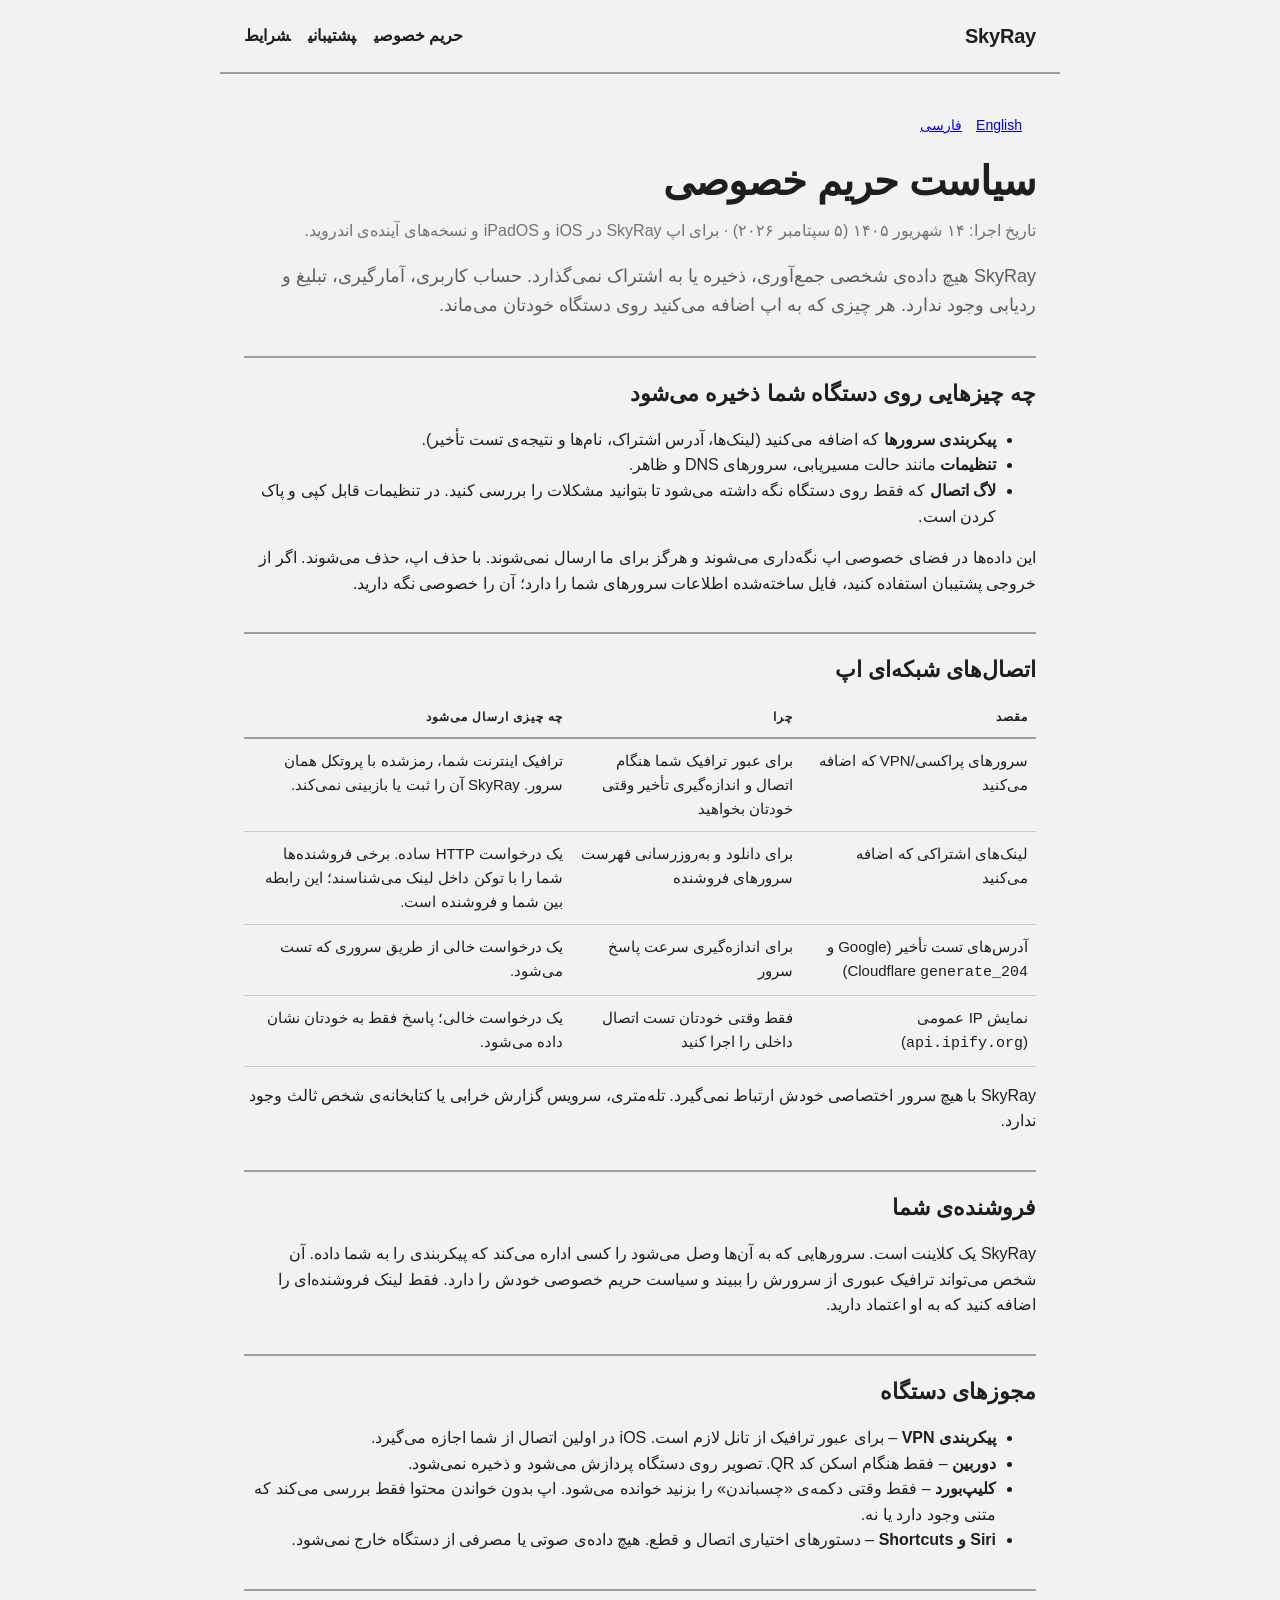
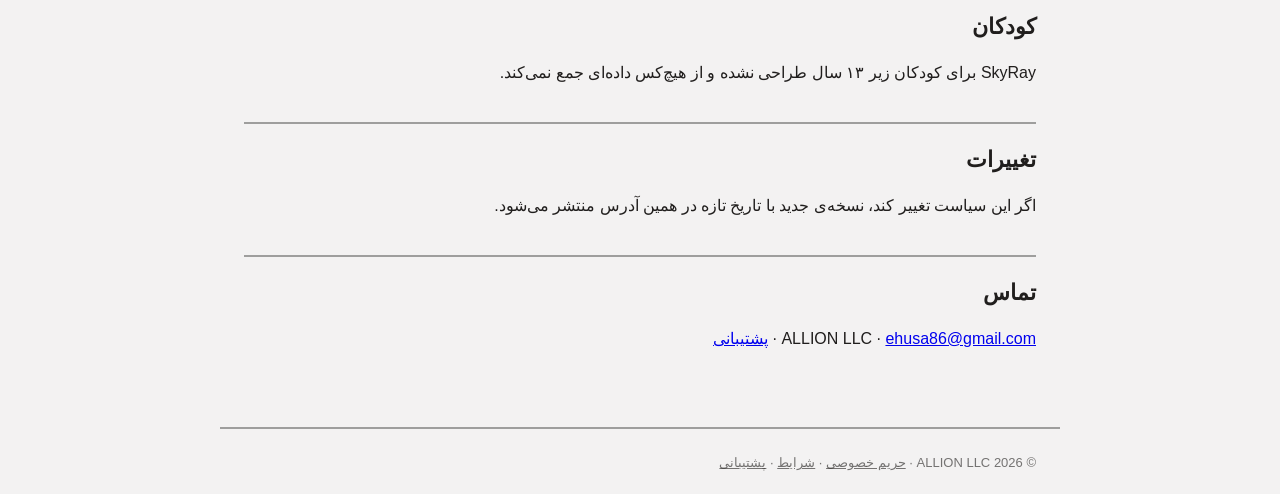
==== privacy-fa.html @ 04164a86 "SkyRay public site: privacy policy (en/fa), support, terms Co-Authored-By: Claude Fable 5.1 <noreply" ====
<!DOCTYPE html>
<html lang="fa" dir="rtl">
<head>
<meta charset="utf-8"><meta name="viewport" content="width=device-width, initial-scale=1">
<title>SkyRay – سیاست حریم خصوصی</title>
<link rel="stylesheet" href="style.css">
</head>
<body>
<header><span class="brand">SkyRay</span><nav><a href="privacy-fa.html">حریم خصوصی</a><a href="support.html">پشتیبانی</a><a href="terms.html">شرایط</a></nav></header>
<main>
<p class="lang"><a href="privacy.html">English</a><a href="privacy-fa.html">فارسی</a></p>
<h1>سیاست حریم خصوصی</h1>
<p class="muted">تاریخ اجرا: ۱۴ شهریور ۱۴۰۵ (۵ سپتامبر ۲۰۲۶) · برای اپ SkyRay در iOS و iPadOS و نسخه‌های آینده‌ی اندروید.</p>

<p class="lead">SkyRay هیچ داده‌ی شخصی جمع‌آوری، ذخیره یا به اشتراک نمی‌گذارد. حساب کاربری، آمارگیری، تبلیغ و ردیابی وجود ندارد. هر چیزی که به اپ اضافه می‌کنید روی دستگاه خودتان می‌ماند.</p>

<h2>چه چیزهایی روی دستگاه شما ذخیره می‌شود</h2>
<ul>
<li><strong>پیکربندی سرورها</strong> که اضافه می‌کنید (لینک‌ها، آدرس اشتراک، نام‌ها و نتیجه‌ی تست تأخیر).</li>
<li><strong>تنظیمات</strong> مانند حالت مسیریابی، سرورهای DNS و ظاهر.</li>
<li><strong>لاگ اتصال</strong> که فقط روی دستگاه نگه داشته می‌شود تا بتوانید مشکلات را بررسی کنید. در تنظیمات قابل کپی و پاک کردن است.</li>
</ul>
<p>این داده‌ها در فضای خصوصی اپ نگه‌داری می‌شوند و هرگز برای ما ارسال نمی‌شوند. با حذف اپ، حذف می‌شوند. اگر از خروجی پشتیبان استفاده کنید، فایل ساخته‌شده اطلاعات سرورهای شما را دارد؛ آن را خصوصی نگه دارید.</p>

<h2>اتصال‌های شبکه‌ای اپ</h2>
<table>
<tr><th>مقصد</th><th>چرا</th><th>چه چیزی ارسال می‌شود</th></tr>
<tr><td>سرورهای پراکسی/VPN که اضافه می‌کنید</td><td>برای عبور ترافیک شما هنگام اتصال و اندازه‌گیری تأخیر وقتی خودتان بخواهید</td><td>ترافیک اینترنت شما، رمزشده با پروتکل همان سرور. SkyRay آن را ثبت یا بازبینی نمی‌کند.</td></tr>
<tr><td>لینک‌های اشتراکی که اضافه می‌کنید</td><td>برای دانلود و به‌روزرسانی فهرست سرورهای فروشنده</td><td>یک درخواست HTTP ساده. برخی فروشنده‌ها شما را با توکن داخل لینک می‌شناسند؛ این رابطه بین شما و فروشنده است.</td></tr>
<tr><td>آدرس‌های تست تأخیر (Google و Cloudflare <code>generate_204</code>)</td><td>برای اندازه‌گیری سرعت پاسخ سرور</td><td>یک درخواست خالی از طریق سروری که تست می‌شود.</td></tr>
<tr><td>نمایش IP عمومی (<code>api.ipify.org</code>)</td><td>فقط وقتی خودتان تست اتصال داخلی را اجرا کنید</td><td>یک درخواست خالی؛ پاسخ فقط به خودتان نشان داده می‌شود.</td></tr>
</table>
<p>SkyRay با هیچ سرور اختصاصی خودش ارتباط نمی‌گیرد. تله‌متری، سرویس گزارش خرابی یا کتابخانه‌ی شخص ثالث وجود ندارد.</p>

<h2>فروشنده‌ی شما</h2>
<p>SkyRay یک کلاینت است. سرورهایی که به آن‌ها وصل می‌شود را کسی اداره می‌کند که پیکربندی را به شما داده. آن شخص می‌تواند ترافیک عبوری از سرورش را ببیند و سیاست حریم خصوصی خودش را دارد. فقط لینک فروشنده‌ای را اضافه کنید که به او اعتماد دارید.</p>

<h2>مجوزهای دستگاه</h2>
<ul>
<li><strong>پیکربندی VPN</strong> – برای عبور ترافیک از تانل لازم است. iOS در اولین اتصال از شما اجازه می‌گیرد.</li>
<li><strong>دوربین</strong> – فقط هنگام اسکن کد QR. تصویر روی دستگاه پردازش می‌شود و ذخیره نمی‌شود.</li>
<li><strong>کلیپ‌بورد</strong> – فقط وقتی دکمه‌ی «چسباندن» را بزنید خوانده می‌شود. اپ بدون خواندن محتوا فقط بررسی می‌کند که متنی وجود دارد یا نه.</li>
<li><strong>Siri و Shortcuts</strong> – دستورهای اختیاری اتصال و قطع. هیچ داده‌ی صوتی یا مصرفی از دستگاه خارج نمی‌شود.</li>
</ul>

<h2>کودکان</h2>
<p>SkyRay برای کودکان زیر ۱۳ سال طراحی نشده و از هیچ‌کس داده‌ای جمع نمی‌کند.</p>

<h2>تغییرات</h2>
<p>اگر این سیاست تغییر کند، نسخه‌ی جدید با تاریخ تازه در همین آدرس منتشر می‌شود.</p>

<h2>تماس</h2>
<p>ALLION LLC · <a href="mailto:ehusa86@gmail.com">ehusa86@gmail.com</a> · <a href="support.html">پشتیبانی</a></p>
</main>
<footer>© 2026 ALLION LLC · <a href="privacy-fa.html">حریم خصوصی</a> · <a href="terms.html">شرایط</a> · <a href="support.html">پشتیبانی</a></footer>
</body>
</html>
---- style.css ----
:root{--bg:#f3f2f2;--ink:#201e1d;--accent:#ec3013;--primary:#8013EC;--rule:rgba(32,30,29,.4)}
*{box-sizing:border-box}body{margin:0;background:var(--bg);color:var(--ink);font:16px/1.6 -apple-system,BlinkMacSystemFont,"Segoe UI",Roboto,Helvetica,Arial,sans-serif}
header{display:flex;align-items:center;justify-content:space-between;padding:20px 24px;border-bottom:2px solid var(--rule);max-width:840px;margin:0 auto}
.brand{font-weight:800;font-size:20px;letter-spacing:-.01em}nav a{margin-left:18px;color:var(--ink);text-decoration:none;font-weight:600}nav a:hover{color:var(--accent)}
main{max-width:840px;margin:0 auto;padding:40px 24px 60px}h1{font-size:40px;line-height:1.05;letter-spacing:-.02em;margin:0 0 16px}h2{font-size:22px;margin:36px 0 10px;padding-top:18px;border-top:2px solid var(--rule)}
.lead{font-size:18px;color:rgba(32,30,29,.7)}.btn{display:inline-block;background:var(--primary);color:#f3f2f2;padding:14px 20px;text-decoration:none;font-weight:800;margin:8px 8px 0 0}.btn.secondary{background:none;color:var(--ink);border:1px solid var(--rule)}
footer{max-width:840px;margin:0 auto;padding:24px;border-top:2px solid var(--rule);font-size:13px;color:rgba(32,30,29,.6)}footer a{color:inherit}
table{border-collapse:collapse;width:100%;font-size:15px}th,td{text-align:left;padding:10px 8px;border-bottom:1px solid rgba(32,30,29,.18);vertical-align:top}th{font-size:12px;letter-spacing:.08em;text-transform:uppercase;border-bottom:2px solid var(--rule)}
.muted{color:rgba(32,30,29,.6)}.lang{font-size:14px;margin:0 0 24px}.lang a{margin-right:14px}
[dir=rtl] th,[dir=rtl] td{text-align:right}[dir=rtl] nav a{margin-left:0;margin-right:18px}
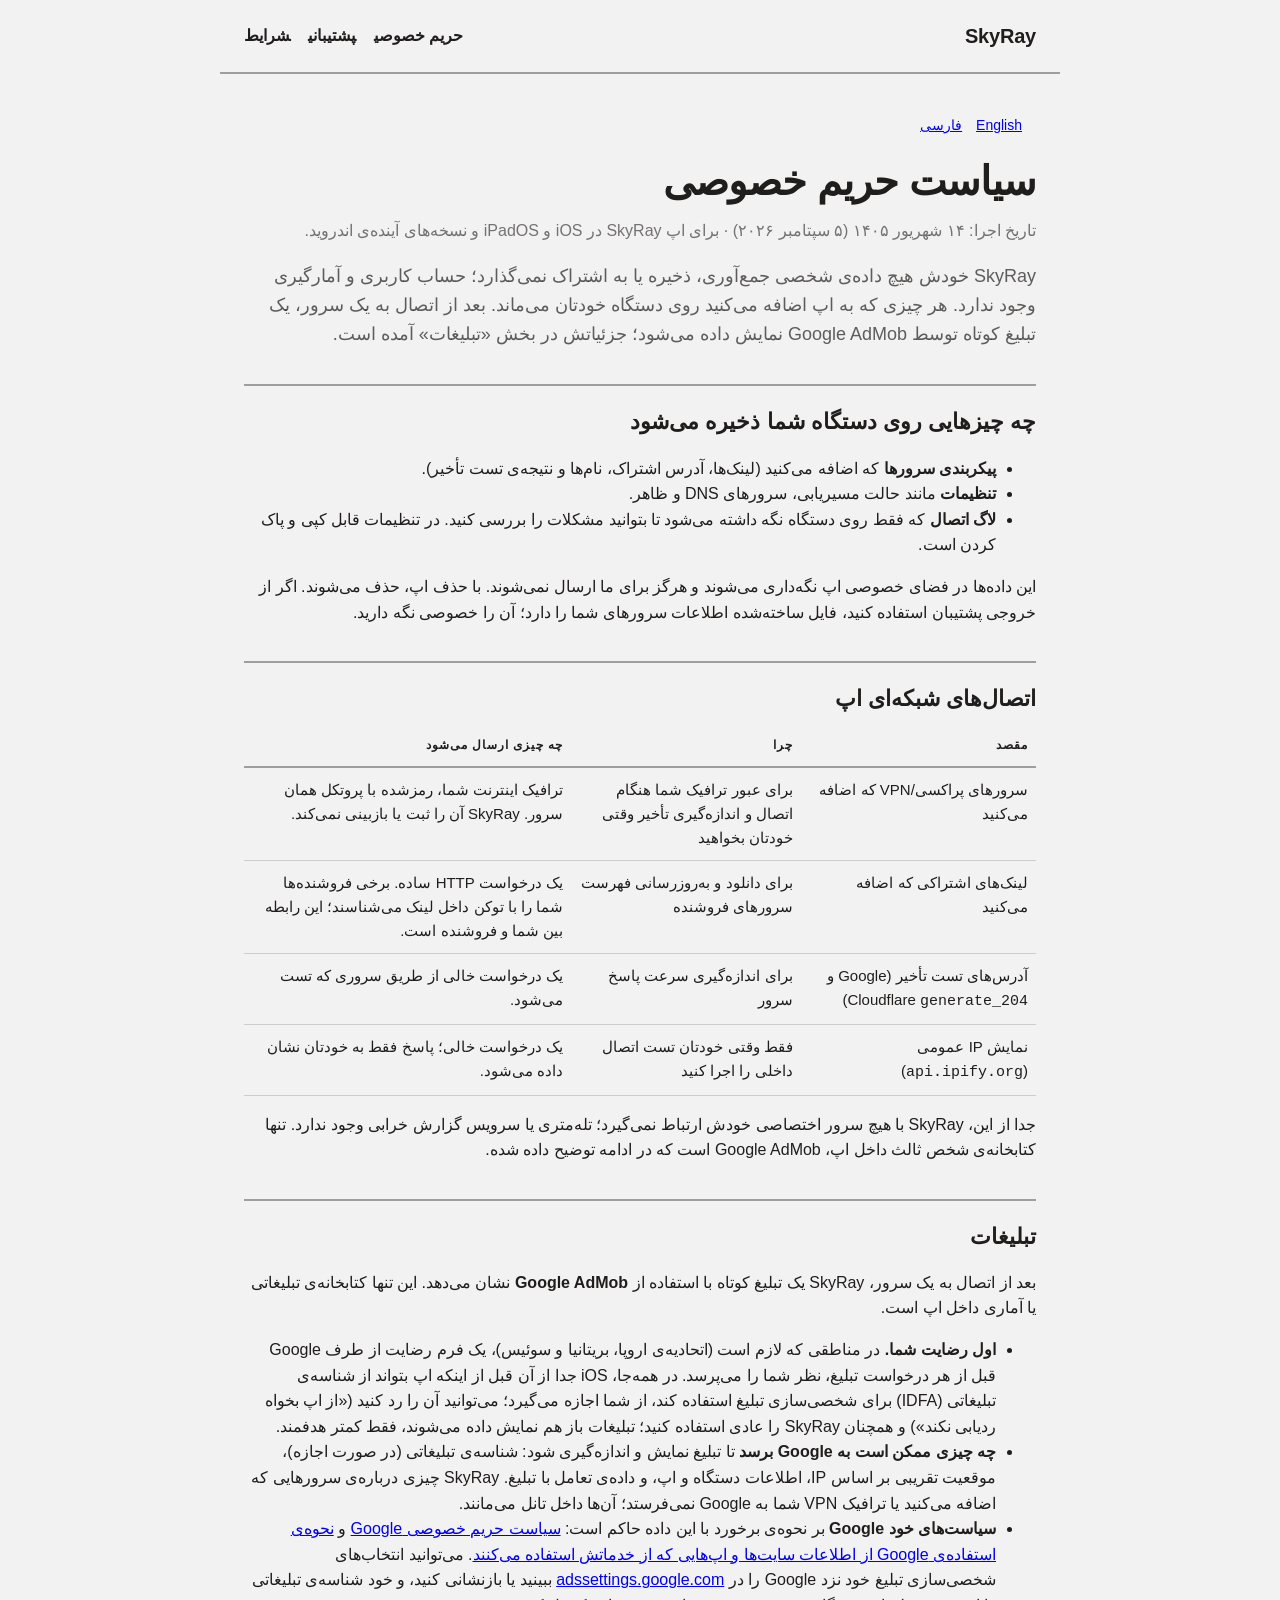
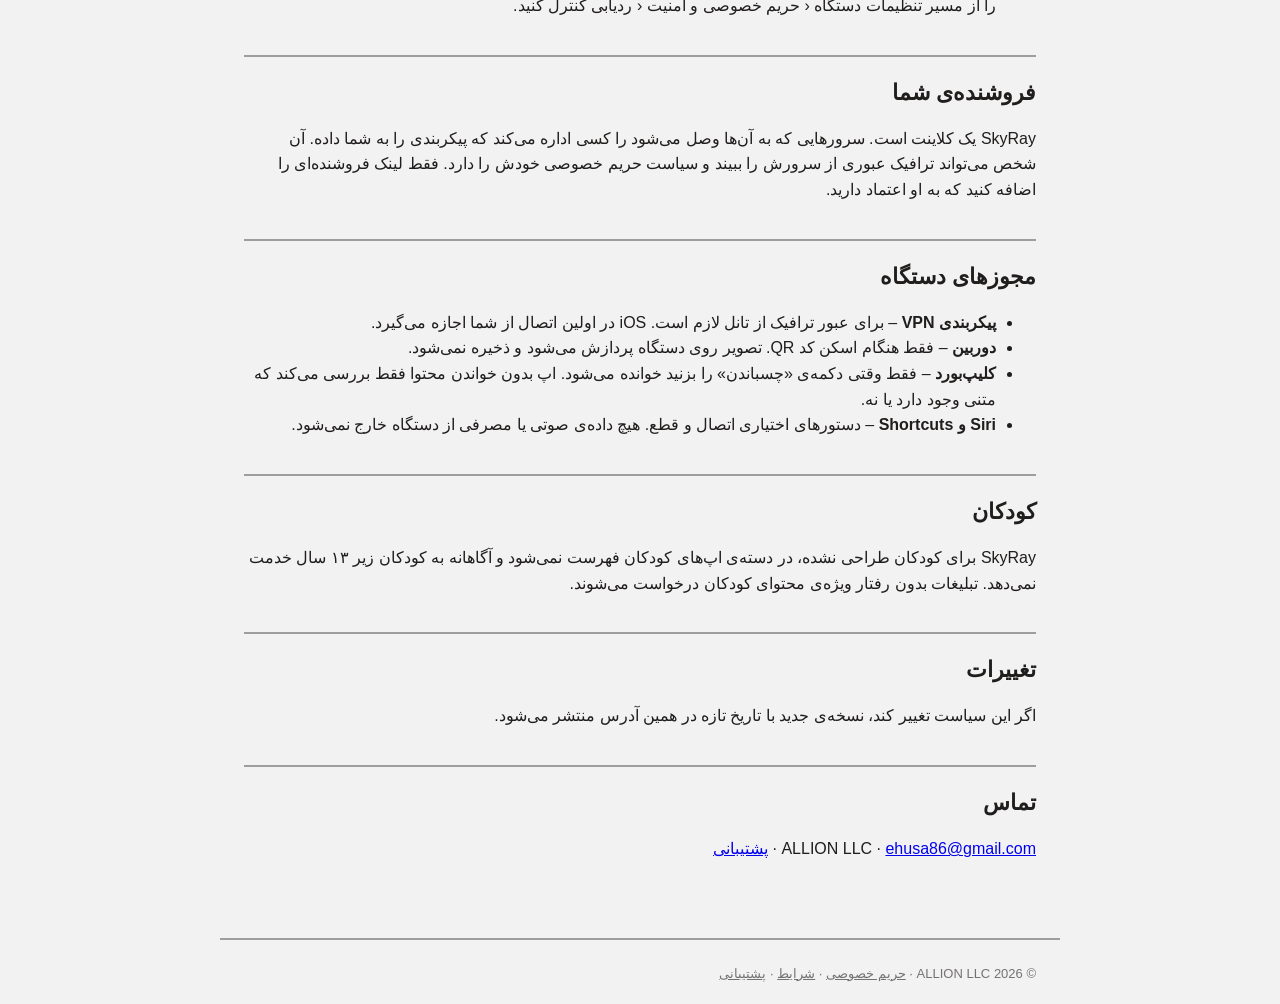
==== commit 48b1e6fb: "Disclose Google AdMob advertising in the privacy policy (en/fa) SkyRay 1.0.0 shows a rewarded-inters" ====
--- a/privacy-fa.html
+++ b/privacy-fa.html
@@ -12,7 +12,7 @@
 <h1>سیاست حریم خصوصی</h1>
 <p class="muted">تاریخ اجرا: ۱۴ شهریور ۱۴۰۵ (۵ سپتامبر ۲۰۲۶) · برای اپ SkyRay در iOS و iPadOS و نسخه‌های آینده‌ی اندروید.</p>
 
-<p class="lead">SkyRay هیچ داده‌ی شخصی جمع‌آوری، ذخیره یا به اشتراک نمی‌گذارد. حساب کاربری، آمارگیری، تبلیغ و ردیابی وجود ندارد. هر چیزی که به اپ اضافه می‌کنید روی دستگاه خودتان می‌ماند.</p>
+<p class="lead">SkyRay خودش هیچ داده‌ی شخصی جمع‌آوری، ذخیره یا به اشتراک نمی‌گذارد؛ حساب کاربری و آمارگیری وجود ندارد. هر چیزی که به اپ اضافه می‌کنید روی دستگاه خودتان می‌ماند. بعد از اتصال به یک سرور، یک تبلیغ کوتاه توسط Google AdMob نمایش داده می‌شود؛ جزئیاتش در بخش «تبلیغات» آمده است.</p>
 
 <h2>چه چیزهایی روی دستگاه شما ذخیره می‌شود</h2>
 <ul>
@@ -30,7 +30,15 @@
 <tr><td>آدرس‌های تست تأخیر (Google و Cloudflare <code>generate_204</code>)</td><td>برای اندازه‌گیری سرعت پاسخ سرور</td><td>یک درخواست خالی از طریق سروری که تست می‌شود.</td></tr>
 <tr><td>نمایش IP عمومی (<code>api.ipify.org</code>)</td><td>فقط وقتی خودتان تست اتصال داخلی را اجرا کنید</td><td>یک درخواست خالی؛ پاسخ فقط به خودتان نشان داده می‌شود.</td></tr>
 </table>
-<p>SkyRay با هیچ سرور اختصاصی خودش ارتباط نمی‌گیرد. تله‌متری، سرویس گزارش خرابی یا کتابخانه‌ی شخص ثالث وجود ندارد.</p>
+<p>جدا از این، SkyRay با هیچ سرور اختصاصی خودش ارتباط نمی‌گیرد؛ تله‌متری یا سرویس گزارش خرابی وجود ندارد. تنها کتابخانه‌ی شخص ثالث داخل اپ، Google AdMob است که در ادامه توضیح داده شده.</p>
+
+<h2>تبلیغات</h2>
+<p>بعد از اتصال به یک سرور، SkyRay یک تبلیغ کوتاه با استفاده از <strong>Google AdMob</strong> نشان می‌دهد. این تنها کتابخانه‌ی تبلیغاتی یا آماری داخل اپ است.</p>
+<ul>
+<li><strong>اول رضایت شما.</strong> در مناطقی که لازم است (اتحادیه‌ی اروپا، بریتانیا و سوئیس)، یک فرم رضایت از طرف Google قبل از هر درخواست تبلیغ، نظر شما را می‌پرسد. در همه‌جا، iOS جدا از آن قبل از اینکه اپ بتواند از شناسه‌ی تبلیغاتی (IDFA) برای شخصی‌سازی تبلیغ استفاده کند، از شما اجازه می‌گیرد؛ می‌توانید آن را رد کنید («از اپ بخواه ردیابی نکند») و همچنان SkyRay را عادی استفاده کنید؛ تبلیغات باز هم نمایش داده می‌شوند، فقط کمتر هدفمند.</li>
+<li><strong>چه چیزی ممکن است به Google برسد</strong> تا تبلیغ نمایش و اندازه‌گیری شود: شناسه‌ی تبلیغاتی (در صورت اجازه)، موقعیت تقریبی بر اساس IP، اطلاعات دستگاه و اپ، و داده‌ی تعامل با تبلیغ. SkyRay چیزی درباره‌ی سرورهایی که اضافه می‌کنید یا ترافیک VPN شما به Google نمی‌فرستد؛ آن‌ها داخل تانل می‌مانند.</li>
+<li><strong>سیاست‌های خود Google</strong> بر نحوه‌ی برخورد با این داده حاکم است: <a href="https://policies.google.com/privacy">سیاست حریم خصوصی Google</a> و <a href="https://policies.google.com/technologies/ads">نحوه‌ی استفاده‌ی Google از اطلاعات سایت‌ها و اپ‌هایی که از خدماتش استفاده می‌کنند</a>. می‌توانید انتخاب‌های شخصی‌سازی تبلیغ خود نزد Google را در <a href="https://adssettings.google.com">adssettings.google.com</a> ببینید یا بازنشانی کنید، و خود شناسه‌ی تبلیغاتی را از مسیر تنظیمات دستگاه ‹ حریم خصوصی و امنیت ‹ ردیابی کنترل کنید.</li>
+</ul>
 
 <h2>فروشنده‌ی شما</h2>
 <p>SkyRay یک کلاینت است. سرورهایی که به آن‌ها وصل می‌شود را کسی اداره می‌کند که پیکربندی را به شما داده. آن شخص می‌تواند ترافیک عبوری از سرورش را ببیند و سیاست حریم خصوصی خودش را دارد. فقط لینک فروشنده‌ای را اضافه کنید که به او اعتماد دارید.</p>
@@ -44,7 +52,7 @@
 </ul>
 
 <h2>کودکان</h2>
-<p>SkyRay برای کودکان زیر ۱۳ سال طراحی نشده و از هیچ‌کس داده‌ای جمع نمی‌کند.</p>
+<p>SkyRay برای کودکان طراحی نشده، در دسته‌ی اپ‌های کودکان فهرست نمی‌شود و آگاهانه به کودکان زیر ۱۳ سال خدمت نمی‌دهد. تبلیغات بدون رفتار ویژه‌ی محتوای کودکان درخواست می‌شوند.</p>
 
 <h2>تغییرات</h2>
 <p>اگر این سیاست تغییر کند، نسخه‌ی جدید با تاریخ تازه در همین آدرس منتشر می‌شود.</p>
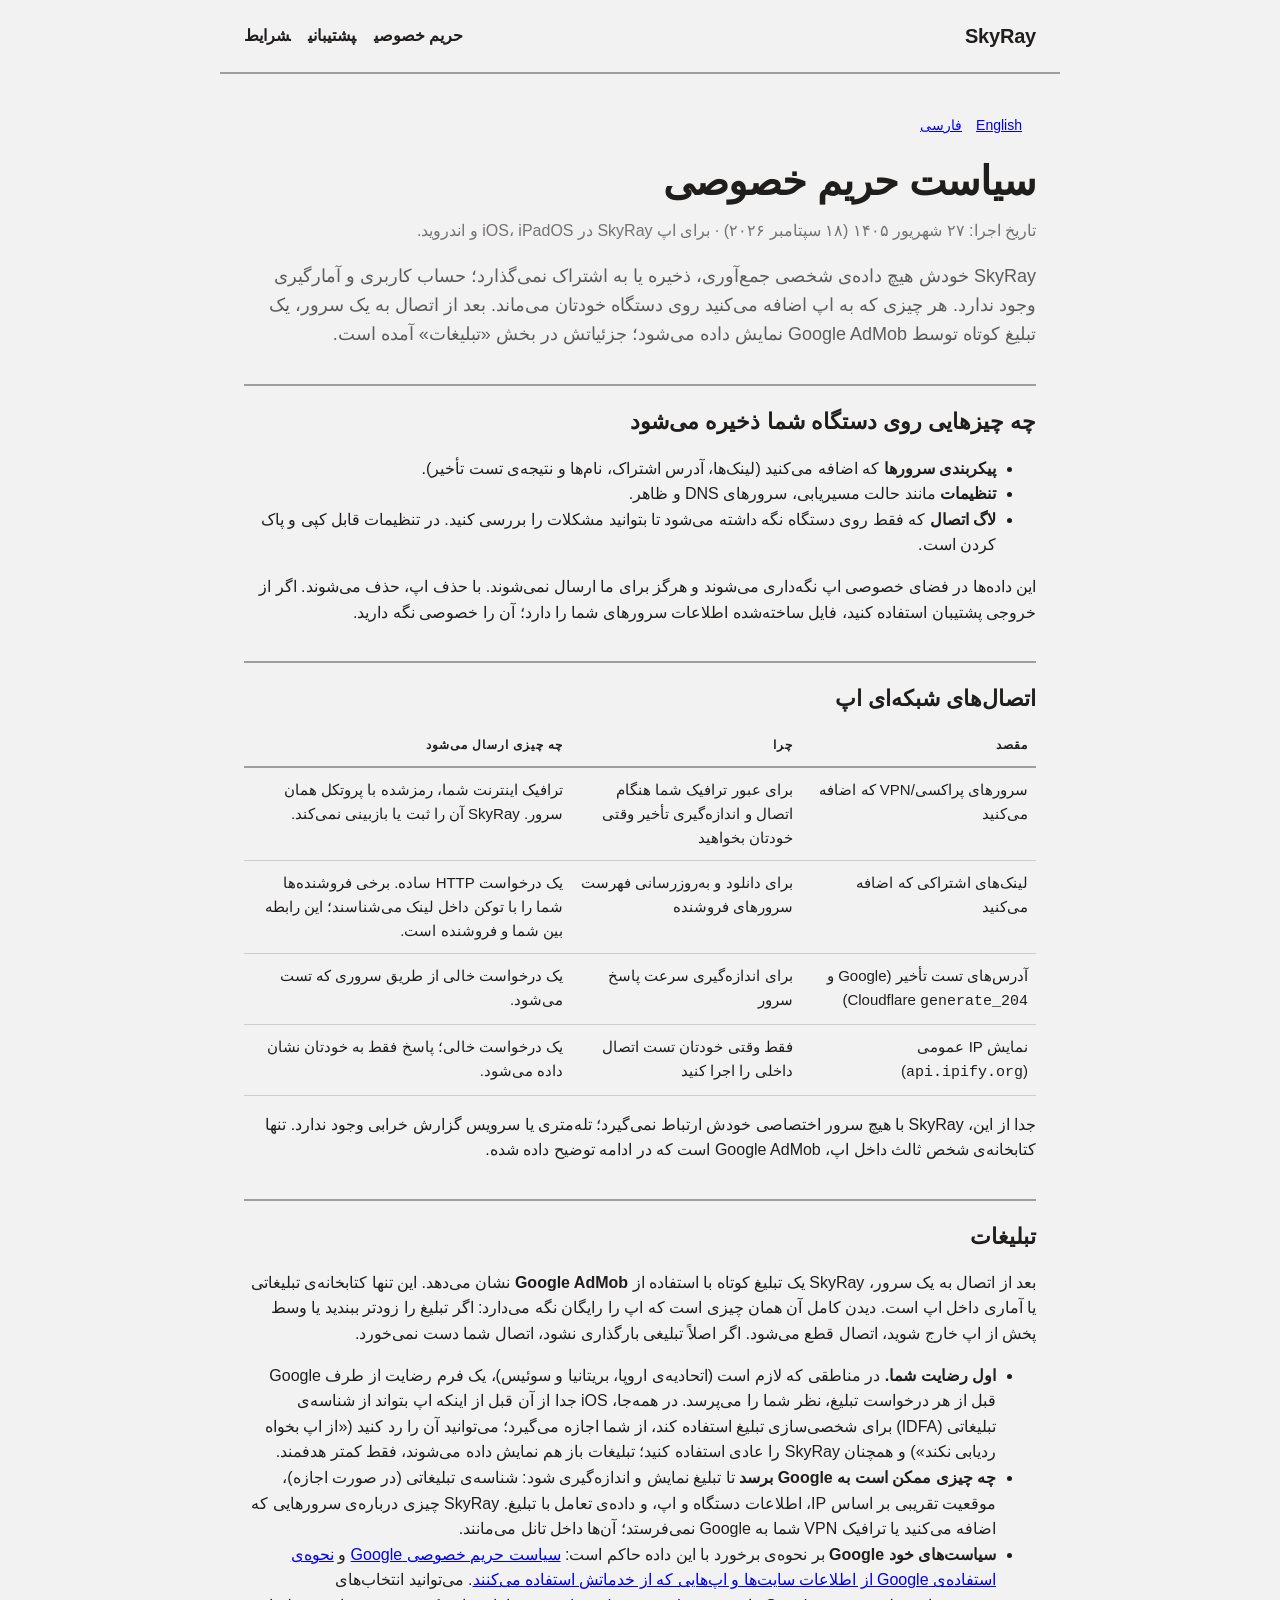
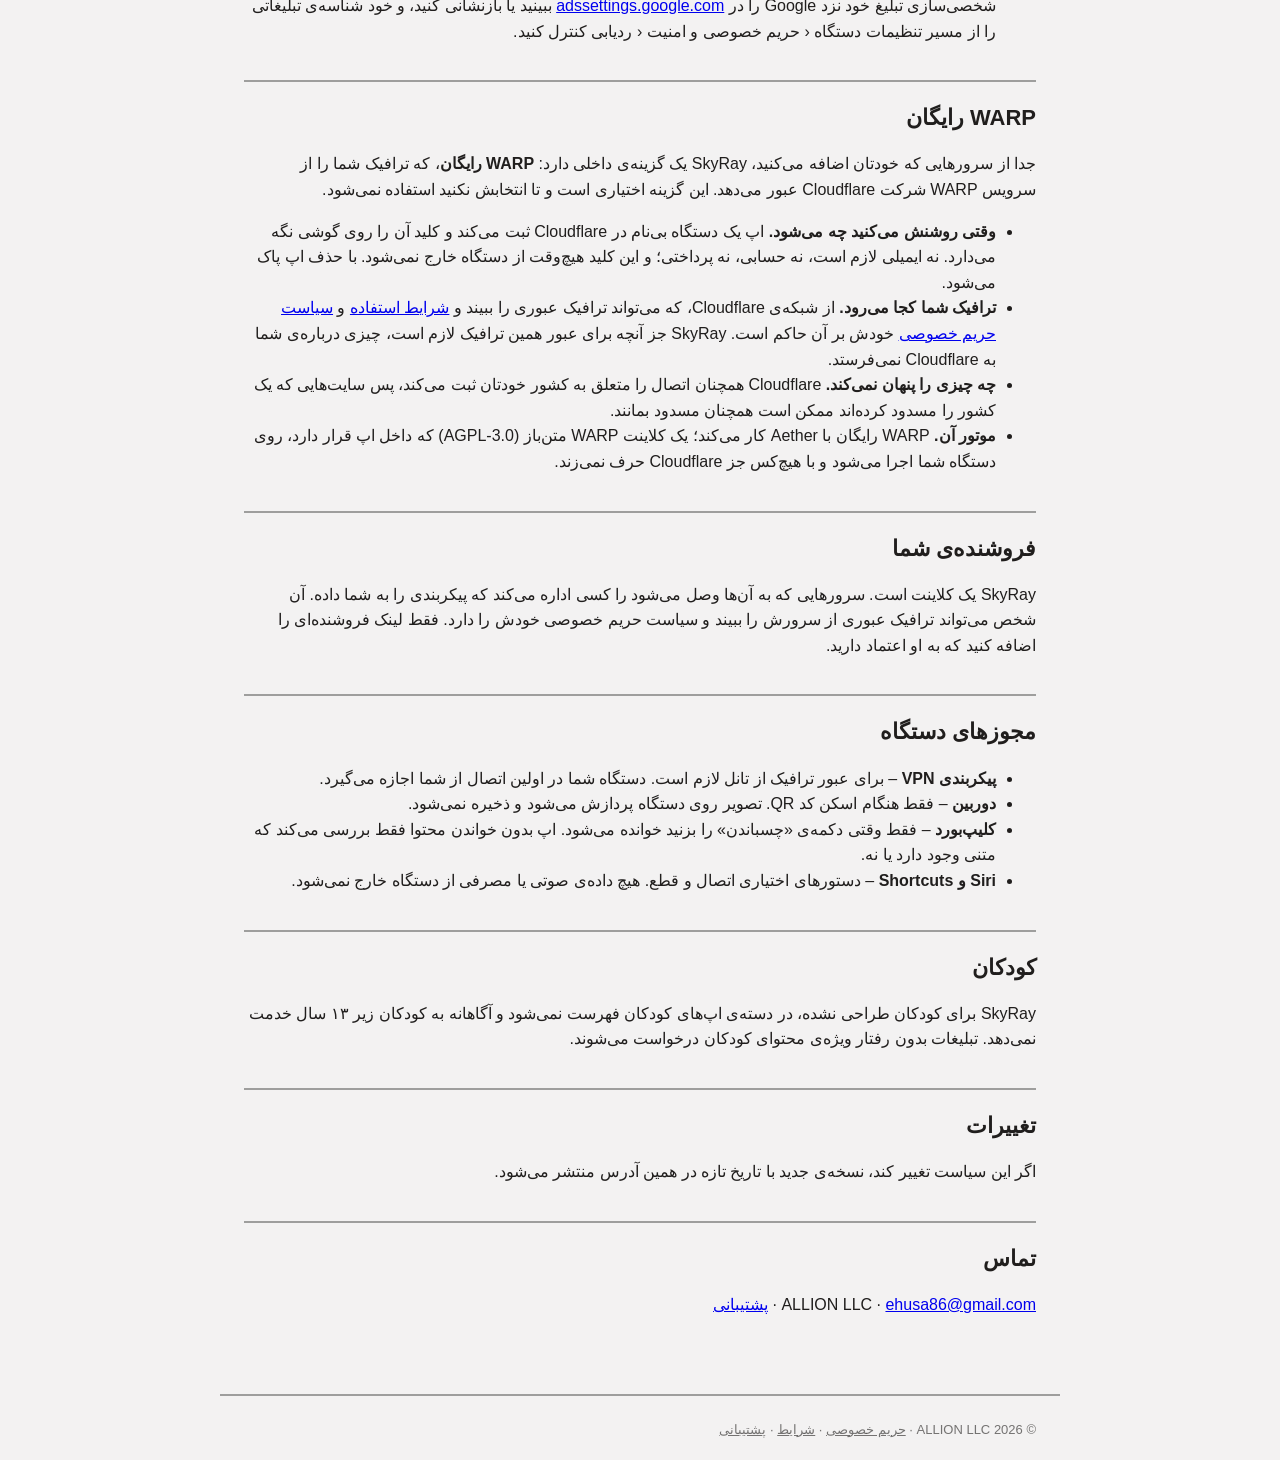
==== commit 08ac7fd3: "Cover Free WARP and what the ad now costs The app carries traffic over Cloudflare's WARP when the us" ====
--- a/privacy-fa.html
+++ b/privacy-fa.html
@@ -10,7 +10,7 @@
 <main>
 <p class="lang"><a href="privacy.html">English</a><a href="privacy-fa.html">فارسی</a></p>
 <h1>سیاست حریم خصوصی</h1>
-<p class="muted">تاریخ اجرا: ۱۴ شهریور ۱۴۰۵ (۵ سپتامبر ۲۰۲۶) · برای اپ SkyRay در iOS و iPadOS و نسخه‌های آینده‌ی اندروید.</p>
+<p class="muted">تاریخ اجرا: ۲۷ شهریور ۱۴۰۵ (۱۸ سپتامبر ۲۰۲۶) · برای اپ SkyRay در iOS، iPadOS و اندروید.</p>
 
 <p class="lead">SkyRay خودش هیچ داده‌ی شخصی جمع‌آوری، ذخیره یا به اشتراک نمی‌گذارد؛ حساب کاربری و آمارگیری وجود ندارد. هر چیزی که به اپ اضافه می‌کنید روی دستگاه خودتان می‌ماند. بعد از اتصال به یک سرور، یک تبلیغ کوتاه توسط Google AdMob نمایش داده می‌شود؛ جزئیاتش در بخش «تبلیغات» آمده است.</p>
 
@@ -33,11 +33,20 @@
 <p>جدا از این، SkyRay با هیچ سرور اختصاصی خودش ارتباط نمی‌گیرد؛ تله‌متری یا سرویس گزارش خرابی وجود ندارد. تنها کتابخانه‌ی شخص ثالث داخل اپ، Google AdMob است که در ادامه توضیح داده شده.</p>
 
 <h2>تبلیغات</h2>
-<p>بعد از اتصال به یک سرور، SkyRay یک تبلیغ کوتاه با استفاده از <strong>Google AdMob</strong> نشان می‌دهد. این تنها کتابخانه‌ی تبلیغاتی یا آماری داخل اپ است.</p>
+<p>بعد از اتصال به یک سرور، SkyRay یک تبلیغ کوتاه با استفاده از <strong>Google AdMob</strong> نشان می‌دهد. این تنها کتابخانه‌ی تبلیغاتی یا آماری داخل اپ است. دیدن کامل آن همان چیزی است که اپ را رایگان نگه می‌دارد: اگر تبلیغ را زودتر ببندید یا وسط پخش از اپ خارج شوید، اتصال قطع می‌شود. اگر اصلاً تبلیغی بارگذاری نشود، اتصال شما دست نمی‌خورد.</p>
 <ul>
 <li><strong>اول رضایت شما.</strong> در مناطقی که لازم است (اتحادیه‌ی اروپا، بریتانیا و سوئیس)، یک فرم رضایت از طرف Google قبل از هر درخواست تبلیغ، نظر شما را می‌پرسد. در همه‌جا، iOS جدا از آن قبل از اینکه اپ بتواند از شناسه‌ی تبلیغاتی (IDFA) برای شخصی‌سازی تبلیغ استفاده کند، از شما اجازه می‌گیرد؛ می‌توانید آن را رد کنید («از اپ بخواه ردیابی نکند») و همچنان SkyRay را عادی استفاده کنید؛ تبلیغات باز هم نمایش داده می‌شوند، فقط کمتر هدفمند.</li>
 <li><strong>چه چیزی ممکن است به Google برسد</strong> تا تبلیغ نمایش و اندازه‌گیری شود: شناسه‌ی تبلیغاتی (در صورت اجازه)، موقعیت تقریبی بر اساس IP، اطلاعات دستگاه و اپ، و داده‌ی تعامل با تبلیغ. SkyRay چیزی درباره‌ی سرورهایی که اضافه می‌کنید یا ترافیک VPN شما به Google نمی‌فرستد؛ آن‌ها داخل تانل می‌مانند.</li>
 <li><strong>سیاست‌های خود Google</strong> بر نحوه‌ی برخورد با این داده حاکم است: <a href="https://policies.google.com/privacy">سیاست حریم خصوصی Google</a> و <a href="https://policies.google.com/technologies/ads">نحوه‌ی استفاده‌ی Google از اطلاعات سایت‌ها و اپ‌هایی که از خدماتش استفاده می‌کنند</a>. می‌توانید انتخاب‌های شخصی‌سازی تبلیغ خود نزد Google را در <a href="https://adssettings.google.com">adssettings.google.com</a> ببینید یا بازنشانی کنید، و خود شناسه‌ی تبلیغاتی را از مسیر تنظیمات دستگاه ‹ حریم خصوصی و امنیت ‹ ردیابی کنترل کنید.</li>
+</ul>
+
+<h2>WARP رایگان</h2>
+<p>جدا از سرورهایی که خودتان اضافه می‌کنید، SkyRay یک گزینه‌ی داخلی دارد: <strong>WARP رایگان</strong>، که ترافیک شما را از سرویس WARP شرکت Cloudflare عبور می‌دهد. این گزینه اختیاری است و تا انتخابش نکنید استفاده نمی‌شود.</p>
+<ul>
+<li><strong>وقتی روشنش می‌کنید چه می‌شود.</strong> اپ یک دستگاه بی‌نام در Cloudflare ثبت می‌کند و کلید آن را روی گوشی نگه می‌دارد. نه ایمیلی لازم است، نه حسابی، نه پرداختی؛ و این کلید هیچ‌وقت از دستگاه خارج نمی‌شود. با حذف اپ پاک می‌شود.</li>
+<li><strong>ترافیک شما کجا می‌رود.</strong> از شبکه‌ی Cloudflare، که می‌تواند ترافیک عبوری را ببیند و <a href="https://www.cloudflare.com/application/terms/">شرایط استفاده</a> و <a href="https://www.cloudflare.com/application/privacypolicy/">سیاست حریم خصوصی</a> خودش بر آن حاکم است. SkyRay جز آنچه برای عبور همین ترافیک لازم است، چیزی درباره‌ی شما به Cloudflare نمی‌فرستد.</li>
+<li><strong>چه چیزی را پنهان نمی‌کند.</strong> Cloudflare همچنان اتصال را متعلق به کشور خودتان ثبت می‌کند، پس سایت‌هایی که یک کشور را مسدود کرده‌اند ممکن است همچنان مسدود بمانند.</li>
+<li><strong>موتور آن.</strong> WARP رایگان با Aether کار می‌کند؛ یک کلاینت WARP متن‌باز (AGPL-3.0) که داخل اپ قرار دارد، روی دستگاه شما اجرا می‌شود و با هیچ‌کس جز Cloudflare حرف نمی‌زند.</li>
 </ul>
 
 <h2>فروشنده‌ی شما</h2>
@@ -45,7 +54,7 @@
 
 <h2>مجوزهای دستگاه</h2>
 <ul>
-<li><strong>پیکربندی VPN</strong> – برای عبور ترافیک از تانل لازم است. iOS در اولین اتصال از شما اجازه می‌گیرد.</li>
+<li><strong>پیکربندی VPN</strong> – برای عبور ترافیک از تانل لازم است. دستگاه شما در اولین اتصال از شما اجازه می‌گیرد.</li>
 <li><strong>دوربین</strong> – فقط هنگام اسکن کد QR. تصویر روی دستگاه پردازش می‌شود و ذخیره نمی‌شود.</li>
 <li><strong>کلیپ‌بورد</strong> – فقط وقتی دکمه‌ی «چسباندن» را بزنید خوانده می‌شود. اپ بدون خواندن محتوا فقط بررسی می‌کند که متنی وجود دارد یا نه.</li>
 <li><strong>Siri و Shortcuts</strong> – دستورهای اختیاری اتصال و قطع. هیچ داده‌ی صوتی یا مصرفی از دستگاه خارج نمی‌شود.</li>
